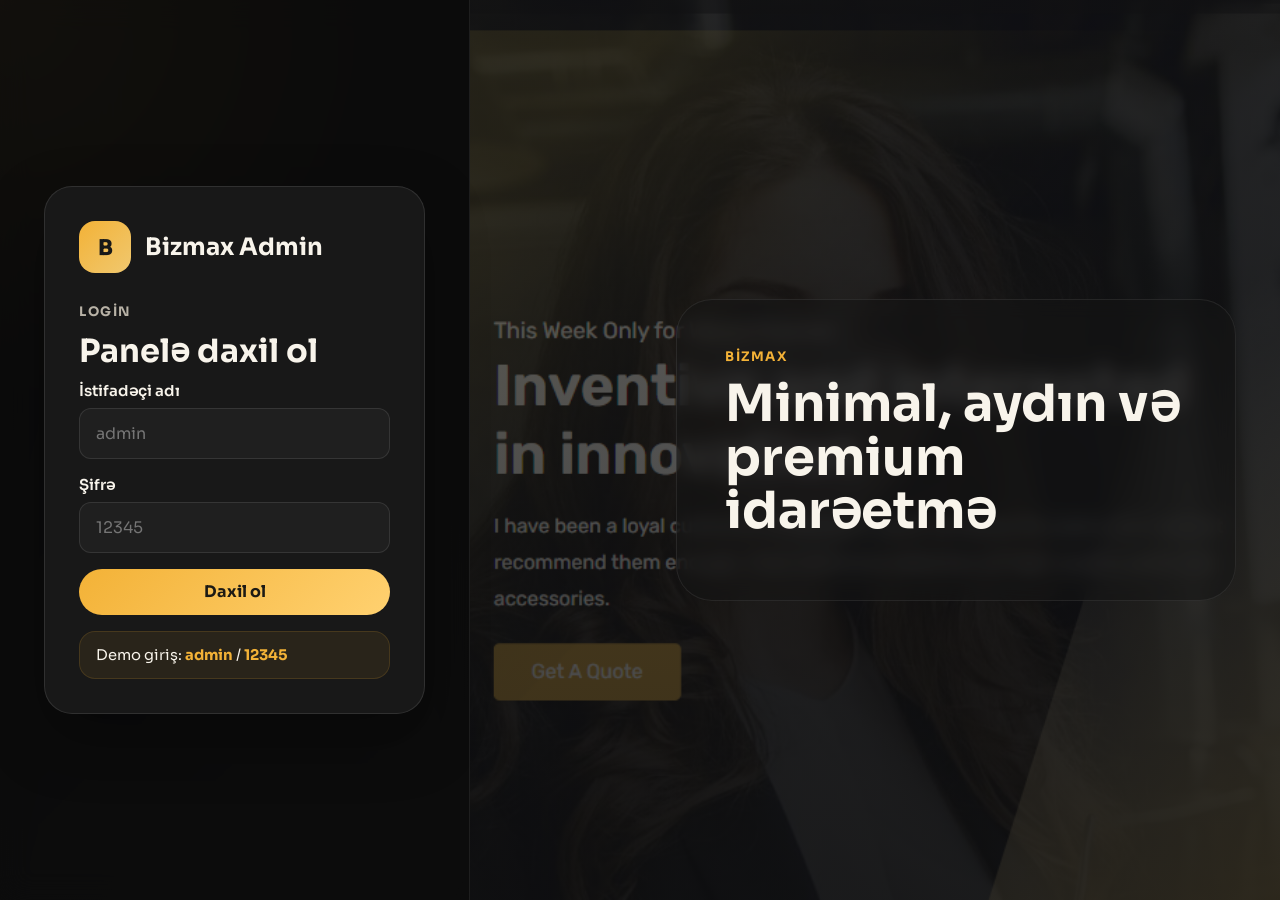
==== index.htm @ c9ef7244 "first commit" ====
<!DOCTYPE html>
<html lang="az">
<head>
  <meta charset="UTF-8" />
  <meta name="viewport" content="width=device-width, initial-scale=1.0" />
  <title>Bizmax Admin Login</title>
  <link rel="preconnect" href="https://fonts.googleapis.com" />
  <link rel="preconnect" href="https://fonts.gstatic.com" crossorigin />
  <link href="https://fonts.googleapis.com/css2?family=Sora:wght@400;500;600;700;800&display=swap" rel="stylesheet" />
  <link rel="icon" type="image/svg+xml" href="./assets/favicon.svg" />
  <link rel="stylesheet" href="./assets/css/style.css" />
</head>
<body class="auth-body">
  <div class="auth-layout">
    <section class="auth-panel">
      <div class="auth-card">
        <div class="brand-row">
          <div class="brand-logo">B</div>
          <div class="brand-copy">
            <h1>Bizmax Admin</h1>
          </div>
        </div>
        <p class="eyebrow">Login</p>
        <h2>Panelə daxil ol</h2>
        <form id="loginForm" class="auth-form">
          <div class="field-group">
            <label for="username">İstifadəçi adı</label>
            <input type="text" id="username" placeholder="admin" required />
          </div>
          <div class="field-group">
            <label for="password">Şifrə</label>
            <input type="password" id="password" placeholder="12345" required />
          </div>
          <button type="submit" class="btn-primary">Daxil ol</button>
        </form>
        <div class="auth-tip">
          Demo giriş: <strong>admin</strong> / <strong>12345</strong>
        </div>
      </div>
    </section>
    <section class="auth-visual">
      <div class="auth-overlay">
        <p class="eyebrow">Bizmax</p>
        <h3>Minimal, aydın və premium idarəetmə</h3>
      </div>
    </section>
  </div>
  <div class="toast" id="toast"></div>
  <script src="./assets/js/login.js"></script>
</body>
</html>
---- assets/css/style.css ----
:root {
  --bg: #131313;
  --panel: #202020;
  --line: rgba(255, 255, 255, 0.1);
  --line-strong: rgba(243, 178, 55, 0.28);
  --text: #f8f4eb;
  --muted: #b8b2a6;
  --gold: #f3b237;
  --danger: #d65c5c;
  --shadow: 0 24px 60px rgba(0, 0, 0, 0.35);
  --radius-lg: 28px;
  --radius-md: 18px;
  --radius-sm: 12px;
}

* {
  box-sizing: border-box;
}

html {
  scroll-behavior: smooth;
}

body {
  margin: 0;
  min-height: 100vh;
  font-family: "Sora", sans-serif;
  color: var(--text);
  background:
    radial-gradient(circle at top left, rgba(243, 178, 55, 0.18), transparent 25%),
    linear-gradient(135deg, #0f0f10 0%, #181818 55%, #101010 100%);
}

body.auth-body {
  display: flex;
}

button,
input,
textarea,
select {
  font: inherit;
}

button {
  border: none;
  cursor: pointer;
}

a {
  color: inherit;
  text-decoration: none;
}

img {
  display: block;
  max-width: 100%;
}

.auth-layout {
  min-height: 100vh;
  width: 100%;
  display: grid;
  grid-template-columns: minmax(320px, 470px) minmax(0, 1fr);
}

.auth-panel {
  padding: 44px;
  background: rgba(10, 10, 10, 0.82);
  backdrop-filter: blur(14px);
  border-right: 1px solid rgba(255, 255, 255, 0.08);
  display: flex;
  align-items: center;
}

.auth-card {
  width: 100%;
  padding: 34px;
  border: 1px solid var(--line);
  border-radius: var(--radius-lg);
  background: rgba(27, 27, 27, 0.92);
  box-shadow: var(--shadow);
}

.auth-card > p:not(.eyebrow) {
  display: none;
}

.brand-row {
  display: flex;
  gap: 14px;
  align-items: center;
  margin-bottom: 30px;
}

.brand-logo {
  width: 52px;
  height: 52px;
  border-radius: 16px;
  background: linear-gradient(135deg, var(--gold) 0%, #f0c86f 100%);
  color: #181818;
  display: grid;
  place-items: center;
  font-size: 1.35rem;
  font-weight: 800;
}

.brand-copy h1,
.page-hero-copy h1,
.page-header h2,
.modal-head h3,
.auth-card h2 {
  margin: 0;
}

.brand-copy p,
.auth-card p,
.page-hero-copy p,
.page-header p,
.info-card p,
.empty-state p,
.upload-note,
.table-text,
.table-subtext,
.sidebar-top p,
.sidebar-bottom p,
.summary-card p {
  color: var(--muted);
}

.eyebrow {
  margin: 0 0 12px;
  color: var(--gold);
  letter-spacing: 0.12em;
  text-transform: uppercase;
  font-size: 0.82rem;
  font-weight: 700;
}

.auth-card h2 {
  margin-bottom: 10px;
  font-size: 2rem;
  line-height: 1.2;
}

.auth-form,
.modal-form {
  display: grid;
  gap: 16px;
}

.field-group {
  display: grid;
  gap: 8px;
}

.field-group label {
  font-size: 0.94rem;
  font-weight: 600;
}

.field-group input,
.field-group textarea,
.field-group select {
  width: 100%;
  padding: 14px 16px;
  border-radius: var(--radius-sm);
  border: 1px solid var(--line);
  background: rgba(255, 255, 255, 0.03);
  color: var(--text);
  outline: none;
}

.field-group textarea {
  min-height: 140px;
  resize: vertical;
}

.field-group input:focus,
.field-group textarea:focus,
.field-group select:focus {
  border-color: var(--gold);
  box-shadow: 0 0 0 4px rgba(243, 178, 55, 0.14);
}

.btn-primary,
.btn-secondary,
.icon-button {
  min-height: 46px;
  padding: 12px 18px;
  border-radius: 999px;
  font-weight: 700;
  transition: transform 0.2s ease, background-color 0.2s ease;
}

.btn-primary {
  background: linear-gradient(135deg, var(--gold) 0%, #ffd170 100%);
  color: #1c1a14;
}

.btn-secondary {
  background: rgba(255, 255, 255, 0.06);
  color: var(--text);
  border: 1px solid var(--line);
}

.icon-button {
  min-width: 44px;
  background: rgba(255, 255, 255, 0.05);
  color: var(--text);
  border: 1px solid var(--line);
}

.btn-primary:hover,
.btn-secondary:hover,
.icon-button:hover {
  transform: translateY(-1px);
}

.auth-tip {
  margin-top: 16px;
  padding: 14px 16px;
  border-radius: 16px;
  background: rgba(243, 178, 55, 0.08);
  border: 1px solid rgba(243, 178, 55, 0.14);
  font-size: 0.92rem;
}

.auth-tip strong {
  color: var(--gold);
}

.auth-visual {
  overflow: hidden;
  background:
    linear-gradient(rgba(12, 12, 12, 0.62), rgba(12, 12, 12, 0.78)),
    url("../../img/Bizmax.png") center/cover no-repeat;
  display: flex;
  align-items: center;
  padding: 44px;
}

.auth-overlay {
  max-width: 560px;
  margin-left: auto;
  padding: 48px;
  border-radius: 36px;
  background: rgba(20, 20, 20, 0.55);
  border: 1px solid rgba(255, 255, 255, 0.08);
  backdrop-filter: blur(10px);
}

.auth-overlay p:not(.eyebrow) {
  display: none;
}

.auth-overlay h3 {
  margin: 0 0 14px;
  font-size: clamp(2rem, 4vw, 3.6rem);
  line-height: 1.05;
}

.dashboard-body {
  display: grid;
  grid-template-columns: 290px minmax(0, 1fr);
}

.sidebar {
  min-height: 100vh;
  padding: 28px 20px;
  background: rgba(12, 12, 12, 0.96);
  border-right: 1px solid rgba(255, 255, 255, 0.08);
  position: sticky;
  top: 0;
  display: flex;
  flex-direction: column;
}

.sidebar-top {
  padding: 20px;
  border-radius: 24px;
  background: linear-gradient(180deg, rgba(243, 178, 55, 0.15), rgba(243, 178, 55, 0.02));
  border: 1px solid var(--line-strong);
}

.sidebar-top > p,
.sidebar-bottom > p {
  display: none;
}

.sidebar-nav {
  margin-top: 22px;
  display: grid;
  gap: 8px;
}

.nav-link {
  padding: 14px 16px;
  border-radius: 16px;
  color: var(--muted);
  font-weight: 600;
  transition: background-color 0.2s ease, color 0.2s ease, transform 0.2s ease;
}

.nav-link:hover,
.nav-link.active {
  color: var(--text);
  background: rgba(243, 178, 55, 0.14);
  transform: translateX(3px);
}

.sidebar-bottom {
  margin-top: auto;
  padding: 18px;
  border-radius: 20px;
  background: rgba(255, 255, 255, 0.03);
  border: 1px solid var(--line);
  display: flex;
  align-items: flex-end;
}

.sidebar-bottom .btn-secondary {
  width: 100%;
  display: inline-flex;
  align-items: center;
  justify-content: center;
  min-height: 50px;
}

.content {
  padding: 28px;
}

.page-hero {
  overflow: hidden;
  padding: 34px;
  border-radius: 34px;
  border: 1px solid var(--line);
  background:
    radial-gradient(circle at top right, rgba(243, 178, 55, 0.18), rgba(243, 178, 55, 0) 28%),
    radial-gradient(circle at bottom left, rgba(255, 255, 255, 0.08), rgba(255, 255, 255, 0) 26%),
    linear-gradient(135deg, rgba(11, 11, 11, 0.96) 0%, rgba(23, 23, 23, 0.94) 45%, rgba(30, 30, 30, 0.92) 100%);
  box-shadow: var(--shadow);
  position: relative;
}

.page-hero::after {
  content: "";
  position: absolute;
  inset: 0;
  background-image:
    linear-gradient(rgba(255, 255, 255, 0.04) 1px, transparent 1px),
    linear-gradient(90deg, rgba(255, 255, 255, 0.04) 1px, transparent 1px);
  background-size: 32px 32px;
  mask-image: linear-gradient(135deg, rgba(0, 0, 0, 0.55), transparent 78%);
  pointer-events: none;
}

.page-hero-content,
.page-header,
.modal-head {
  display: flex;
  justify-content: space-between;
  gap: 18px;
  align-items: center;
}

.page-hero-copy h1 {
  margin-bottom: 12px;
  font-size: clamp(2rem, 4vw, 3rem);
}

.page-hero-copy p:empty,
.page-header p:empty,
.modal-head p:empty {
  display: none;
}

.status-chip {
  display: inline-flex;
  align-items: center;
  gap: 8px;
  padding: 10px 14px;
  border-radius: 999px;
  background: rgba(255, 255, 255, 0.08);
  color: #fff;
}

.status-chip::before {
  content: "";
  width: 8px;
  height: 8px;
  border-radius: 50%;
  background: var(--gold);
}

.stats-grid {
  margin-top: 22px;
  display: grid;
  grid-template-columns: repeat(3, minmax(0, 1fr));
  gap: 18px;
}

.info-card,
.table-card,
.summary-card {
  border-radius: 24px;
  background: rgba(24, 24, 24, 0.96);
  border: 1px solid var(--line);
  box-shadow: var(--shadow);
}

.info-card,
.summary-card {
  padding: 22px;
}

.info-card {
  position: relative;
  overflow: hidden;
  background:
    linear-gradient(180deg, rgba(255, 255, 255, 0.05), rgba(255, 255, 255, 0.02)),
    rgba(24, 24, 24, 0.96);
}

.info-card::before {
  content: "";
  position: absolute;
  inset: 0 auto 0 0;
  width: 4px;
  background: linear-gradient(180deg, var(--gold), rgba(243, 178, 55, 0));
}

.info-card strong {
  display: block;
  margin-top: 10px;
  font-size: 2rem;
}

.page-shell,
.overview-grid {
  margin-top: 24px;
}

.table-card {
  overflow: hidden;
}

.table-scroll {
  overflow-x: auto;
}

.content-table {
  width: 100%;
  border-collapse: collapse;
  min-width: 820px;
}

.content-table th,
.content-table td {
  padding: 18px 20px;
  text-align: left;
  border-bottom: 1px solid var(--line);
  vertical-align: middle;
}

.content-table th {
  font-size: 0.82rem;
  letter-spacing: 0.08em;
  text-transform: uppercase;
  color: #c7c1b4;
  background: rgba(255, 255, 255, 0.02);
}

.table-media {
  display: flex;
  align-items: center;
  gap: 14px;
}

.table-thumb,
.thumb-placeholder {
  width: 68px;
  height: 68px;
  border-radius: 18px;
}

.table-thumb {
  object-fit: cover;
  background: #2d2d2d;
}

.thumb-placeholder {
  display: grid;
  place-items: center;
  background: rgba(243, 178, 55, 0.1);
  color: var(--gold);
  font-weight: 700;
}

.table-text {
  display: block;
  margin: 0;
  line-height: 1.6;
  max-width: 320px;
}

.table-subtext {
  display: block;
  margin-top: 4px;
  font-size: 0.88rem;
}

.table-tag {
  display: inline-flex;
  padding: 8px 12px;
  border-radius: 999px;
  background: rgba(243, 178, 55, 0.1);
  color: var(--gold);
  font-weight: 600;
  font-size: 0.86rem;
}

.table-actions {
  display: flex;
  gap: 10px;
}

.edit-button {
  color: var(--gold);
  border-color: rgba(243, 178, 55, 0.2);
}

.empty-state {
  padding: 40px 24px;
  text-align: center;
}

.overview-grid {
  display: grid;
  grid-template-columns: minmax(0, 1fr) minmax(320px, 360px);
  gap: 20px;
}

.quick-links {
  display: grid;
  gap: 12px;
}

.quick-link {
  padding: 16px 18px;
  border-radius: 18px;
  background: rgba(255, 255, 255, 0.03);
  border: 1px solid var(--line);
  transition: transform 0.2s ease, border-color 0.2s ease, background-color 0.2s ease;
}

.quick-link strong {
  display: block;
  font-size: 1rem;
  margin-bottom: 6px;
}

.quick-link:hover {
  transform: translateY(-2px);
  border-color: rgba(243, 178, 55, 0.28);
  background: rgba(243, 178, 55, 0.08);
}

.quick-link-accent {
  background: linear-gradient(180deg, rgba(243, 178, 55, 0.14), rgba(255, 255, 255, 0.03));
  border-color: rgba(243, 178, 55, 0.22);
}

.flow-list {
  margin-top: 22px;
  display: grid;
  gap: 12px;
}

.flow-item {
  padding: 16px 18px;
  border-radius: 18px;
  background: rgba(255, 255, 255, 0.03);
  border: 1px solid var(--line);
}

.flow-item strong,
.info-card span {
  display: block;
}

.flow-item span {
  display: block;
  margin-top: 6px;
  color: var(--muted);
}

.summary-points {
  margin-top: 22px;
  display: grid;
  gap: 12px;
}

.summary-point {
  padding: 16px 18px;
  border-radius: 18px;
  background: rgba(255, 255, 255, 0.03);
  border: 1px solid var(--line);
}

.summary-point strong,
.info-card span {
  display: block;
}

.summary-point span {
  display: block;
  margin-top: 6px;
  color: var(--muted);
}

.modal {
  position: fixed;
  inset: 0;
  display: none;
  align-items: center;
  justify-content: center;
  padding: 24px;
  background: rgba(0, 0, 0, 0.72);
  backdrop-filter: blur(6px);
  z-index: 20;
}

.modal.show {
  display: flex;
}

.modal-dialog {
  width: min(720px, 100%);
  max-height: calc(100vh - 48px);
  overflow-y: auto;
  padding: 24px;
  border-radius: 28px;
  background: #171717;
  border: 1px solid var(--line);
  box-shadow: var(--shadow);
}

.modal-head p {
  margin: 8px 0 0;
  color: var(--muted);
}

.modal-grid {
  display: grid;
  grid-template-columns: repeat(2, minmax(0, 1fr));
  gap: 16px;
}

.modal-grid .field-group.full {
  grid-column: 1 / -1;
}

.upload-box {
  padding: 16px;
  border-radius: 18px;
  border: 1px dashed rgba(243, 178, 55, 0.34);
  background: rgba(243, 178, 55, 0.06);
}

.upload-preview {
  width: 100%;
  max-width: 220px;
  aspect-ratio: 4 / 3;
  margin-top: 12px;
  border-radius: 18px;
  object-fit: cover;
  background: rgba(255, 255, 255, 0.05);
}

.upload-preview.hidden,
.hidden {
  display: none;
}

.modal-actions {
  margin-top: 22px;
  display: flex;
  justify-content: flex-end;
  gap: 12px;
  flex-wrap: wrap;
}

.page-actions {
  display: flex;
  gap: 10px;
  flex-wrap: wrap;
}

.btn-add {
  min-width: 52px;
  padding-inline: 0;
  font-size: 1.3rem;
}

.btn-api {
  background: rgba(255, 255, 255, 0.08);
  color: #e6e1d8;
  border: 1px solid rgba(255, 255, 255, 0.12);
}

.api-box {
  margin-top: 18px;
  padding: 18px;
  border-radius: 18px;
  background: rgba(255, 255, 255, 0.03);
  border: 1px solid var(--line);
}

.api-label {
  display: block;
  margin-bottom: 10px;
  color: var(--muted);
  font-size: 0.86rem;
  letter-spacing: 0.08em;
  text-transform: uppercase;
}

.api-text {
  margin: 0;
  word-break: break-all;
  line-height: 1.7;
  color: var(--text);
}

.toast {
  position: fixed;
  right: 22px;
  bottom: 22px;
  padding: 14px 18px;
  border-radius: 16px;
  background: rgba(15, 15, 15, 0.95);
  color: var(--text);
  border: 1px solid var(--line-strong);
  transform: translateY(20px);
  opacity: 0;
  pointer-events: none;
  transition: all 0.24s ease;
  z-index: 30;
}

.toast.show {
  transform: translateY(0);
  opacity: 1;
}

body[data-page="overview"] .summary-card {
  padding: 18px;
}

body[data-page="overview"] .summary-card h2 {
  font-size: 1.5rem;
  line-height: 1.2;
}

body[data-page="overview"] .summary-card > p {
  margin: 0;
}

body[data-page="overview"] .flow-list,
body[data-page="overview"] .quick-links {
  margin-top: 16px;
  gap: 10px;
}

body[data-page="overview"] .flow-item,
body[data-page="overview"] .quick-link {
  padding: 14px 16px;
}

body[data-page="overview"] .flow-item span,
body[data-page="overview"] .table-subtext {
  font-size: 0.85rem;
}
.table-image-cell {
  width: 130px;
}

.table-image {
  width: 100%;
  height: 76px;
  display: block;
  border-radius: 14px;
  object-fit: cover;
  background: rgba(255, 255, 255, 0.05);
}

@media (max-width: 1100px) {
  .dashboard-body,
  .stats-grid,
  .overview-grid {
    grid-template-columns: 1fr;
  }

  .sidebar {
    min-height: auto;
    position: static;
  }
}

@media (max-width: 920px) {
  .auth-layout,
  .modal-grid {
    grid-template-columns: 1fr;
  }

  .page-hero-content,
  .page-header,
  .modal-head {
    flex-direction: column;
    align-items: flex-start;
  }

  .page-actions {
    width: 100%;
  }
}

@media (max-width: 640px) {
  .auth-panel,
  .auth-visual,
  .content,
  .sidebar {
    padding: 18px;
  }

  .auth-card,
  .auth-overlay,
  .page-hero,
  .modal-dialog {
    padding: 22px;
  }

  .content-table th,
  .content-table td {
    padding: 14px;
  }
}
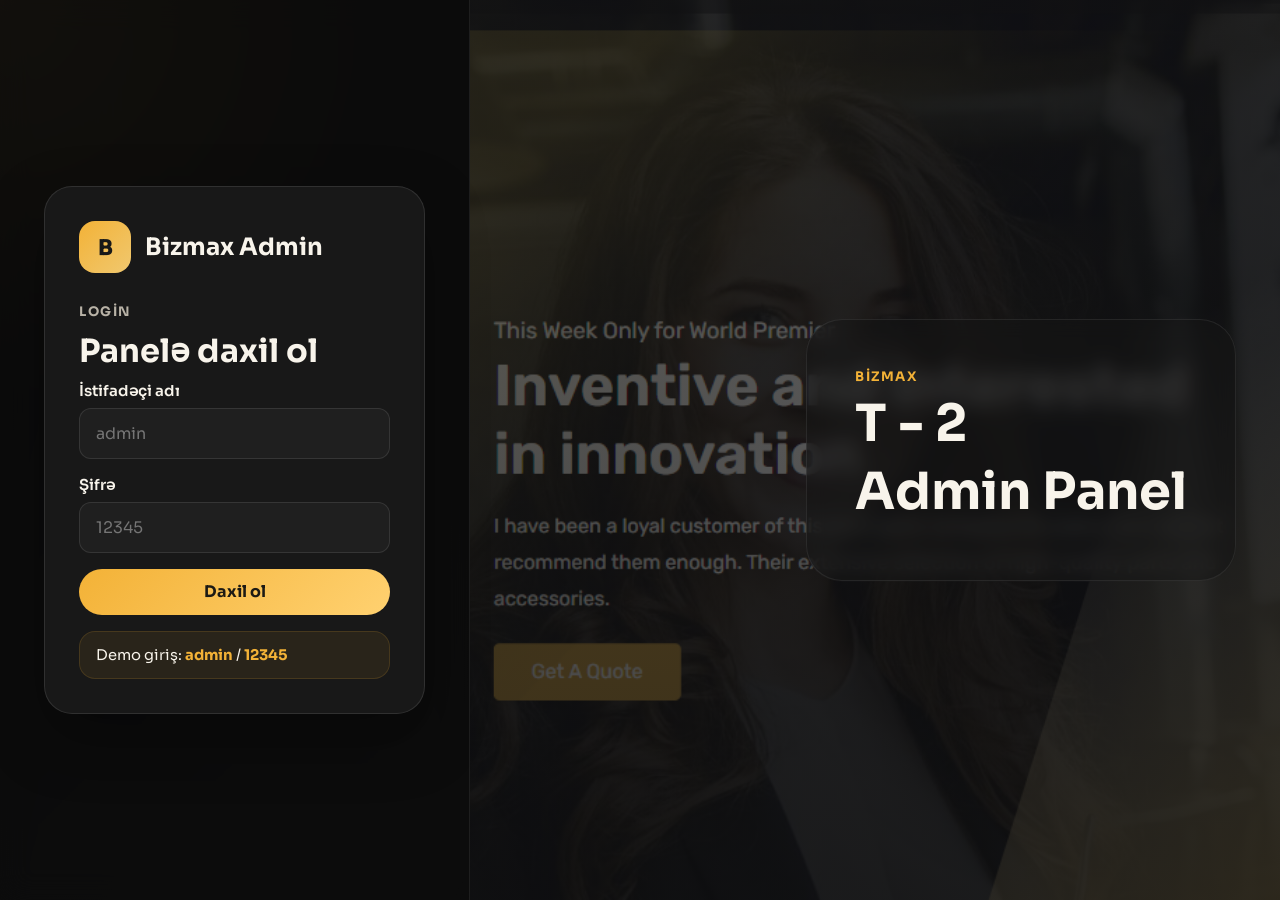
==== commit 5373e80e: "Fix Site" ====
--- a/index.htm
+++ b/index.htm
@@ -41,7 +41,8 @@
     <section class="auth-visual">
       <div class="auth-overlay">
         <p class="eyebrow">Bizmax</p>
-        <h3>Minimal, aydın və premium idarəetmə</h3>
+        <h3>T - 2</h3>
+        <h3>Admin Panel</h3>
       </div>
     </section>
   </div>
